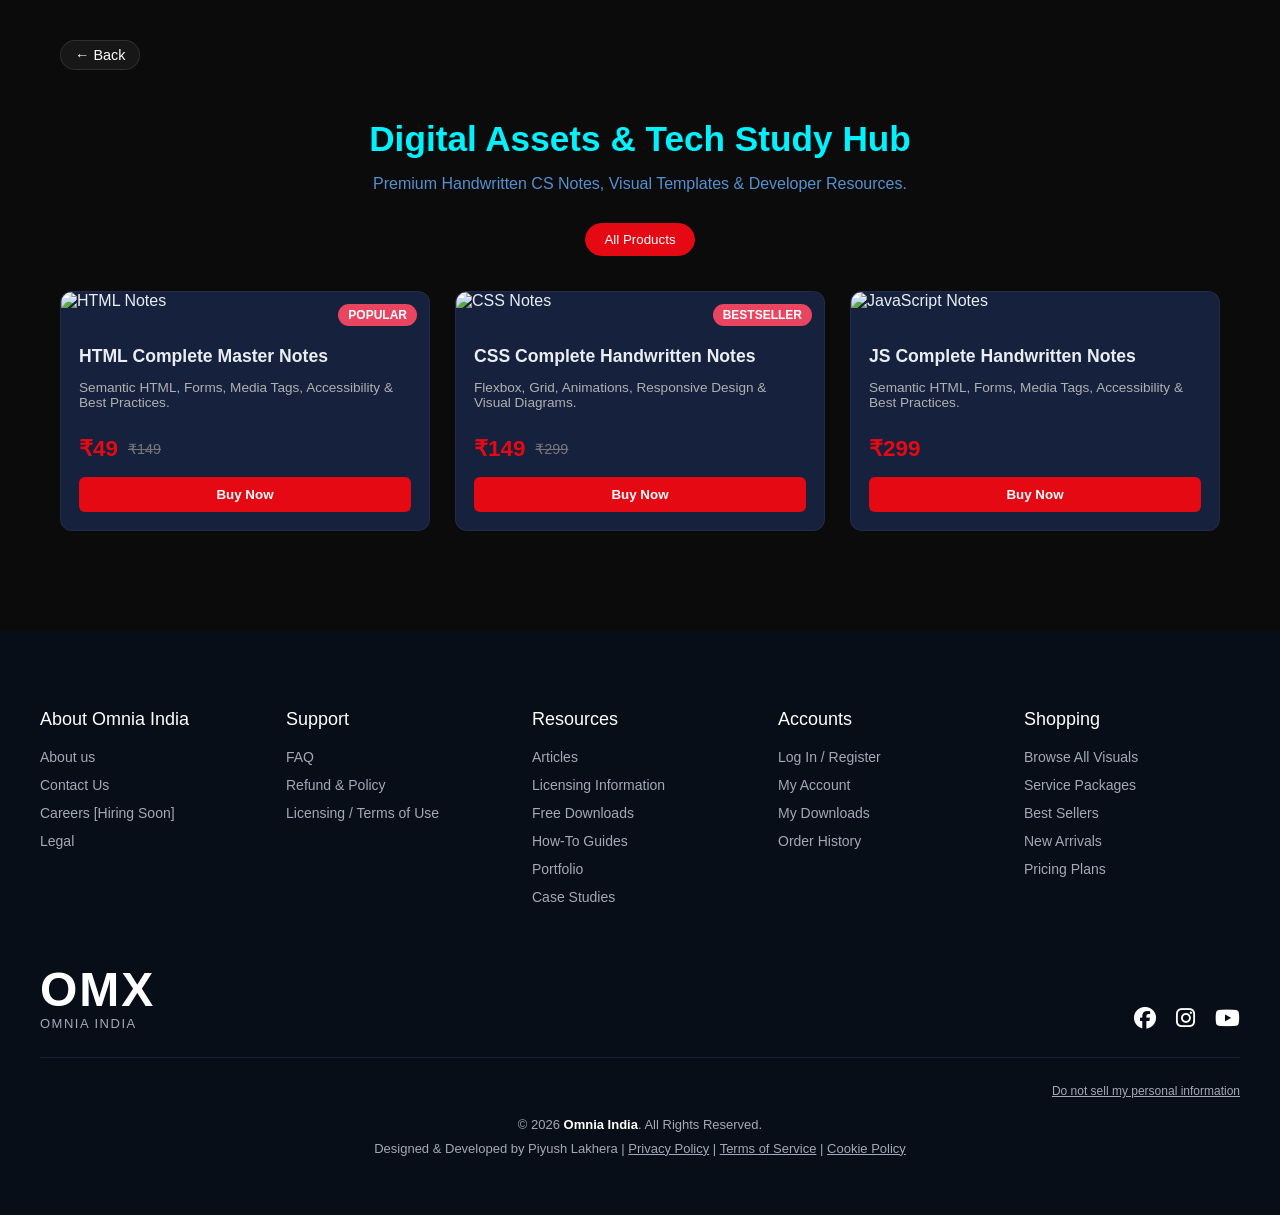
==== store.html @ b137064a "Add files via upload" ====
<!DOCTYPE html>
<html lang="en">
<head>
  <meta charset="UTF-8">
  <meta name="viewport" content="width=device-width, initial-scale=1.0">
  <title>Digital Assets & Tech Study Hub - OMX Store</title>
  <link rel="stylesheet" href="https://cdnjs.cloudflare.com/ajax/libs/font-awesome/6.4.0/css/all.min.css">
  <link rel="stylesheet" href="store.css">
</head>
<body>

  <!-- Store Section -->
  <section class="store-section">
    <!-- Back Button -->
    <a href="index.html" class="back-btn">
      &#8592; Back
    </a>

    <!-- Store Header -->
    <div class="store-header">
      <h1>Digital Assets & Tech Study Hub</h1>
      <p>Premium Handwritten CS Notes, Visual Templates & Developer Resources.</p>
    </div>

    <!-- Filter Bar -->
    <div class="filter-bar">
      <button class="filter-btn active" onclick="filterStore('all', this)">All Products</button>
      <!-- <button class="filter-btn" onclick="filterStore('visuals', this)">Visual Packs</button> -->
    </div>

    <!-- Product Grid -->
    <div class="product-grid">
  
      <!-- Card 1: HTML Notes -->
      <div class="product-card" data-category="notes">
        <span class="badge">POPULAR</span>
        <div class="card-img-holder">
          <img src="html.jpg.png" alt="HTML Notes">
        </div>
        <div class="card-body">
          <h3>HTML Complete Master Notes</h3>
          <p>Semantic HTML, Forms, Media Tags, Accessibility & Best Practices.</p>
          <div class="price-row">
            <span class="price">&#8377;49</span>
            <span class="original-price">&#8377;149</span>
          </div>
          <div class="card-actions">
            <button class="btn-buy" onclick="buyNow('html_notes')">Buy Now</button>
          </div>
        </div>
      </div>

      <!-- Card 2: CSS Notes -->
      <div class="product-card" data-category="notes">
        <span class="badge">BESTSELLER</span>
        <div class="card-img-holder">
         <img src="css.png.png" alt="CSS Notes">
        </div>
        <div class="card-body">
          <h3>CSS Complete Handwritten Notes</h3>
          <p>Flexbox, Grid, Animations, Responsive Design & Visual Diagrams.</p>
          <div class="price-row">
            <span class="price">&#8377;149</span>
            <span class="original-price">&#8377;299</span>
          </div>
          <div class="card-actions">
            <button class="btn-buy" onclick="buyNow('css_notes')">Buy Now</button>
          </div>
        </div>
      </div>

    <div class="product-card" data-category="notes">
        <div class="card-img-holder">
         <img src="JS.png.png" alt="JavaScript Notes">
        </div>
        <div class="card-body">
          <h3>JS Complete Handwritten Notes</h3>
          <p>Semantic HTML, Forms, Media Tags, Accessibility & Best Practices.</p>
          <div class="price-row">
            <span class="price">&#8377;299</span>
           
          </div>
          <div class="card-actions">
            <button class="btn-buy" onclick="buyNow('js_notes')">Buy Now</button>
          </div>
        </div>
      </div>

    </div>
  </section>

  <!-- Preview Modal Popup -->
  <div id="previewModal" class="modal">
    <div class="modal-content">
      <span class="close-btn" onclick="closePreview()">&times;</span>
      <h3 id="modalTitle">Product Preview</h3>
      <div id="modalBody">
        <!-- Preview iframe loads here dynamically -->
      </div>
    </div>
  </div>
   
  <!-- Full-Width Professional Footer -->
  <footer class="site-footer">
    <div class="footer-top">
      <div class="footer-col">
        <h3>About Omnia India</h3>
        <ul>
          <li><a href="#">About us</a></li>
          <li><a href="#">Contact Us</a></li>
          <li><a href="#">Careers [Hiring Soon]</a></li>
          <li><a href="#">Legal</a></li>
        </ul>
      </div>

      <div class="footer-col">
        <h3>Support</h3>
        <ul>
          <li><a href="faq.html">FAQ</a></li>
          <li><a href="#">Refund & Policy</a></li>
          <li><a href="#">Licensing / Terms of Use</a></li>
        </ul>
      </div>

      <div class="footer-col">
        <h3>Resources</h3>
        <ul>
          <li><a href="articles.html">Articles</a></li>
          <li><a href="#">Licensing Information</a></li>
          <li><a href="#">Free Downloads</a></li>
          <li><a href="#">How-To Guides</a></li>
          <li><a href="#">Portfolio</a></li>
          <li><a href="#">Case Studies</a></li>
        </ul>
      </div>

      <div class="footer-col">
        <h3>Accounts</h3>
        <ul>
          <li><a href="#">Log In / Register</a></li>
          <li><a href="#">My Account</a></li>
          <li><a href="#">My Downloads</a></li>
          <li><a href="#">Order History</a></li>
        </ul>
      </div>

      <div class="footer-col">
        <h3>Shopping</h3>
        <ul>
          <li><a href="#">Browse All Visuals</a></li>
          <li><a href="#">Service Packages</a></li>
          <li><a href="#">Best Sellers</a></li>
          <li><a href="#">New Arrivals</a></li>
          <li><a href="#">Pricing Plans</a></li>
        </ul>
      </div>
    </div>

    <div class="footer-middle">
      <div class="footer-brand">
        <h2>OMX</h2>
        <span>OMNIA INDIA</span>
      </div>

      <div class="footer-socials">
        <a href="https://www.facebook.com/blank" target="_blank" rel="noopener noreferrer" aria-label="Facebook">
          <i class="fa-brands fa-facebook"></i>
        </a>
        <a href="https://www.instagram.com/@omxindia" target="_blank" rel="noopener noreferrer" aria-label="Instagram">
          <i class="fa-brands fa-instagram"></i>
        </a>
        <a href="https://www.youtube.com/@omxindia" target="_blank" rel="noopener noreferrer" aria-label="YouTube">
          <i class="fa-brands fa-youtube"></i>
        </a>
      </div>
    </div>

    <hr class="footer-divider">

    <div class="footer-bottom">
      <div class="optout-link">
        <a href="#">Do not sell my personal information</a>
      </div>

      <p class="copyright-text">
        © 2026 <strong>Omnia India</strong>. All Rights Reserved.<br>
        Designed & Developed by Piyush Lakhera | 
        <a href="#">Privacy Policy</a> | 
        <a href="#">Terms of Service</a> | 
        <a href="#">Cookie Policy</a>
      </p>
    </div>
  </footer>
     
  <!-- Scripts -->
  <script src="https://cdn.jsdelivr.net/npm/@supabase/supabase-js@2"></script>
  <script src="store.js"></script>

</body>
</html>
---- store.css ----
/* ==========================================
   GLOBAL & STORE CONTAINER
   ========================================== */
body {
  background: #0b0b0b;
  margin: 0;
  padding: 0;
  font-family: 'Segoe UI', Tahoma, Geneva, Verdana, sans-serif;
}

.store-section { 
  width: 100%;
  max-width: 1200px; 
  margin: 0 auto; 
  padding: 40px 20px; 
  color: #eaedf3; 
  box-sizing: border-box;
}

/* Back Button Styling */
.back-btn {
  display: inline-flex;
  align-items: center;
  gap: 6px;
  color: #fefdfd;
  text-decoration: none;
  font-size: 0.9rem;
  font-weight: 500;
  padding: 6px 14px;
  border-radius: 20px;
  background: rgba(255, 255, 255, 0.05);
  border: 1px solid rgba(255, 255, 255, 0.1);
  transition: all 0.3s ease;
  margin-bottom: 20px;
}

.back-btn:hover {
  color: #dce8e9;
  border-color: #f5f8f8;
  background: rgba(0, 117, 124, 0.1);
  transform: translateX(-3px);
}

.store-header { 
  text-align: center; 
  margin-bottom: 30px; 
}

.store-header h1 { 
  font-size: 2.2rem; 
  color: #00f2fe; 
  margin-bottom: 8px; 
}

.store-header p { 
  color: #5590cf; 
  font-size: 1rem; 
}

/* Filter Bar */
.filter-bar { 
  display: flex; 
  justify-content: center; 
  gap: 10px; 
  margin-bottom: 35px; 
  flex-wrap: wrap; 
}

.filter-btn { 
  background: #1a1a2e; 
  border: 1px solid #333; 
  color: #ccc; 
  padding: 8px 18px; 
  border-radius: 20px; 
  cursor: pointer; 
  transition: 0.3s; 
}

.filter-btn.active, .filter-btn:hover { 
  background: #E50914; 
  color: #fff; 
  border-color: #E50914; 
}

/* Product Cards Grid */
.product-grid { 
  display: grid; 
  grid-template-columns: repeat(auto-fit, minmax(280px, 1fr)); 
  gap: 25px; 
}

.product-card { 
  background: #16213e; 
  border-radius: 12px; 
  overflow: hidden; 
  position: relative; 
  border: 1px solid rgba(255, 255, 255, 0.05); 
  transition: transform 0.3s ease, border-color 0.3s; 
}

.product-card:hover { 
  transform: translateY(-5px); 
  border-color: #E50914;
  box-shadow: 0 10px 20px rgba(0,0,0,0.3);
}

.badge { 
  position: absolute; 
  top: 12px; 
  right: 12px; 
  background: #e94560; 
  color: #fff; 
  font-size: 0.75rem; 
  padding: 4px 10px; 
  border-radius: 12px; 
  font-weight: bold; 
}

.card-img-holder img { 
  width: 100%; 
  height: 160px; 
  object-fit: cover; 
}

.card-body { 
  padding: 18px; 
}

.card-body h3 { 
  font-size: 1.1rem; 
  margin-bottom: 8px; 
}

.card-body p { 
  font-size: 0.85rem; 
  color: #b0b0b0; 
  margin-bottom: 15px; 
  min-height: 40px; 
}

.price-row { 
  margin-bottom: 15px; 
  display: flex; 
  align-items: center; 
  gap: 10px; 
}

.price { 
  font-size: 1.4rem; 
  font-weight: bold; 
  color: #E50914; 
}

.original-price { 
  font-size: 0.9rem; 
  color: #777; 
  text-decoration: line-through; 
}

/* Action Buttons */
.card-actions { 
  display: flex; 
  gap: 10px; 
}

.btn-buy { 
  flex: 1; 
  background: #E50914; 
  border: none; 
  color: #ffff; 
  font-weight: bold; 
  padding: 10px; 
  border-radius: 6px; 
  cursor: pointer; 
  transition: opacity 0.2s;
}

.btn-buy:hover {
  opacity: 0.9;
}

/* Preview Modal Popup */
.modal { 
  display: none; 
  position: fixed; 
  top: 0; 
  left: 0; 
  width: 100%; 
  height: 100%; 
  background: rgba(0,0,0,0.8); 
  z-index: 1000; 
  justify-content: center; 
  align-items: center; 
}

.modal-content { 
  background: #0b0b0f; 
  padding: 20px; 
  border-radius: 10px; 
  width: 90%; 
  max-width: 600px; 
  color: #fff; 
  position: relative; 
}

.close-btn { 
  position: absolute; 
  top: 10px; 
  right: 15px; 
  font-size: 1.5rem; 
  cursor: pointer; 
  color: #fff; 
}


/* ==========================================
   FULL WIDTH PROFESSIONAL FOOTER
   ========================================== */
.site-footer {
  width: 100%; /* Poori screen ki width lega */
  background-color: #080e18;
  color: #ffffff;
  padding: 60px 40px 30px 40px;
  box-sizing: border-box; /* Padding ki wajah se overflow nahi hoga */
  margin-top: 60px;
}

.footer-top {
  display: grid;
  grid-template-columns: repeat(5, 1fr); 
  gap: 30px;
  max-width: 1200px;
  margin: 0 auto 50px auto;
}

.footer-col h3 {
  font-size: 18px;
  font-weight: 500;
  margin-bottom: 18px;
  color: #ffffff;
}

.footer-col ul {
  list-style: none;
  padding: 0;
  margin: 0;
}

.footer-col ul li {
  margin-bottom: 10px;
}

.footer-col ul li a {
  color: #a0aab8;
  text-decoration: none;
  font-size: 14px;
  transition: color 0.2s ease;
}

.footer-col ul li a:hover {
  color: #ffffff;
  text-decoration: underline;
}

/* Footer Middle Section */
.footer-middle {
  display: flex;
  justify-content: space-between;
  align-items: flex-end;
  max-width: 1200px;
  margin: 0 auto 25px auto;
}

.footer-brand h2 {
  font-size: 48px;
  letter-spacing: 2px;
  margin: 0;
  line-height: 1;
}

.footer-brand span {
  font-size: 13px;
  letter-spacing: 1.5px;
  color: #a0aab8;
}

.footer-socials {
  display: flex;
  gap: 20px;
  align-items: center;
}

.footer-socials a {
  color: #ffffff;
  font-size: 22px;
  text-decoration: none;
  transition: transform 0.2s ease, color 0.2s ease;
}

.footer-socials a:hover {
  color: #a0aab8;
  transform: translateY(-2px);
}

.footer-divider {
  border: 0;
  border-top: 1px solid #1a2332;
  max-width: 1200px;
  margin: 20px auto 25px auto;
}

.footer-bottom {
  max-width: 1200px;
  margin: 0 auto;
  text-align: center;
  font-size: 13px;
  color: #a0aab8;
}

.optout-link {
  text-align: right;
  margin-bottom: 15px;
}

.optout-link a {
  color: #a0aab8;
  text-decoration: underline;
  font-size: 12px;
}

.copyright-text {
  line-height: 1.8;
  margin-bottom: 25px;
}

.copyright-text a {
  color: #a0aab8;
  text-decoration: underline;
}

.copyright-text strong {
  color: #ffffff;
}

/* RESPONSIVE DESIGN */
@media (max-width: 900px) {
  .footer-top {
    grid-template-columns: repeat(2, 1fr);
  }
}

@media (max-width: 500px) {
  .site-footer {
    padding: 40px 20px 20px 20px;
  }
  .footer-top {
    grid-template-columns: 1fr;
  }
  .footer-middle {
    flex-direction: column;
    align-items: flex-start;
    gap: 20px;
  }
  .optout-link {
    text-align: center;
  }
}
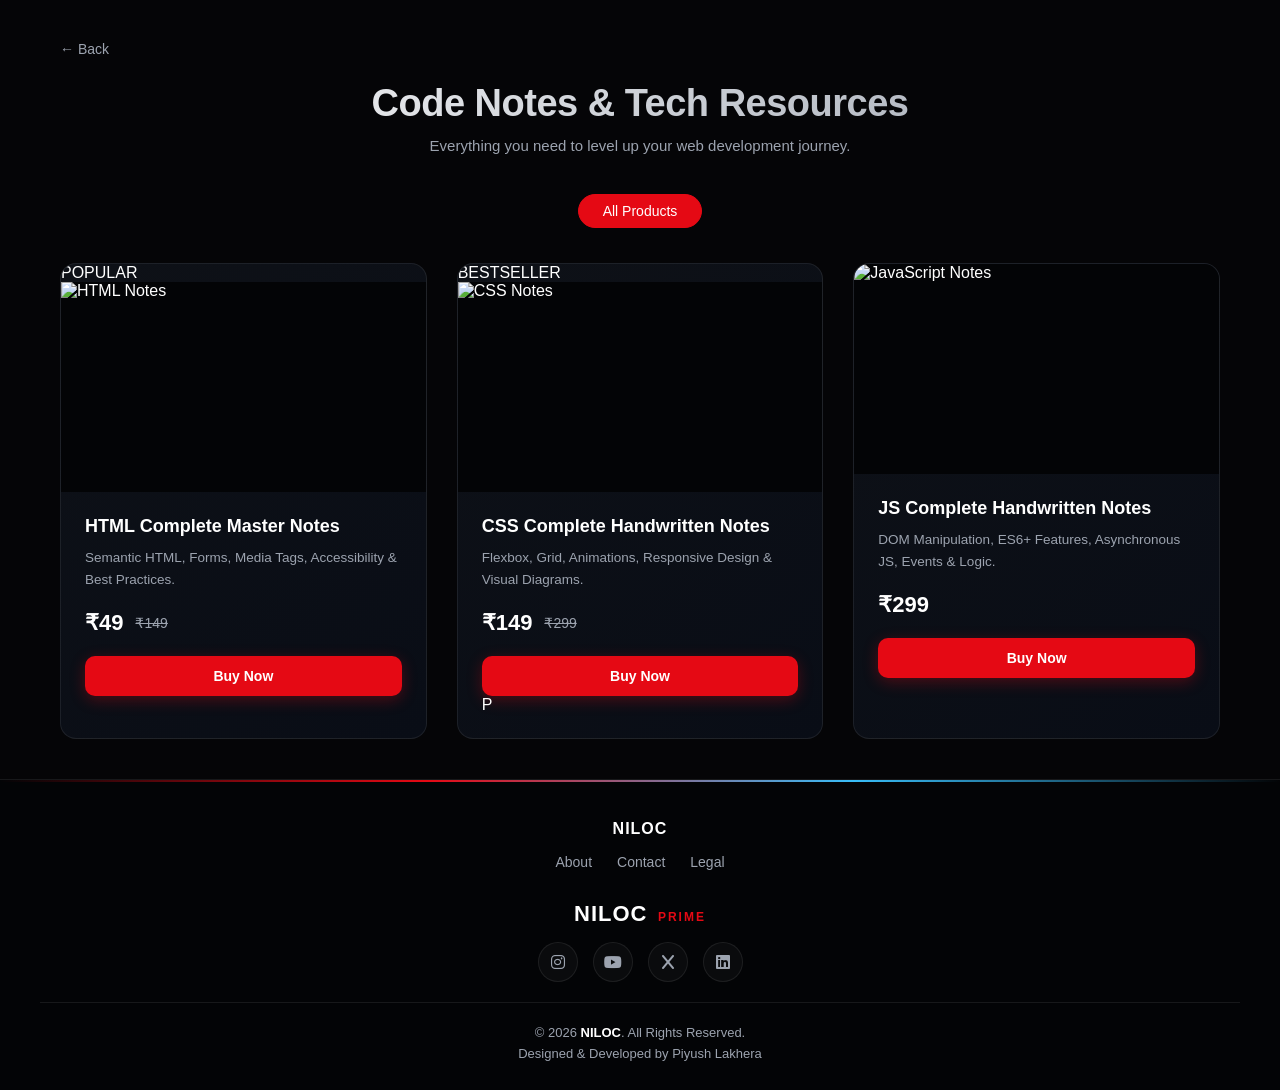
==== commit 782feb53: "Add files via upload" ====
--- a/store.html
+++ b/store.html
@@ -3,7 +3,7 @@
 <head>
   <meta charset="UTF-8">
   <meta name="viewport" content="width=device-width, initial-scale=1.0">
-  <title>Digital Assets & Tech Study Hub - OMX Store</title>
+  <title>Digital Assets & Tech Study Hub - NILOC Store</title>
   <link rel="stylesheet" href="https://cdnjs.cloudflare.com/ajax/libs/font-awesome/6.4.0/css/all.min.css">
   <link rel="stylesheet" href="store.css">
 </head>
@@ -18,14 +18,13 @@
 
     <!-- Store Header -->
     <div class="store-header">
-      <h1>Digital Assets & Tech Study Hub</h1>
-      <p>Premium Handwritten CS Notes, Visual Templates & Developer Resources.</p>
+      <h1>Code Notes & Tech Resources</h1>
+      <p>Everything you need to level up your web development journey.</p>
     </div>
 
     <!-- Filter Bar -->
     <div class="filter-bar">
       <button class="filter-btn active" onclick="filterStore('all', this)">All Products</button>
-      <!-- <button class="filter-btn" onclick="filterStore('visuals', this)">Visual Packs</button> -->
     </div>
 
     <!-- Product Grid -->
@@ -64,21 +63,21 @@
             <span class="original-price">&#8377;299</span>
           </div>
           <div class="card-actions">
-            <button class="btn-buy" onclick="buyNow('css_notes')">Buy Now</button>
+            <button class="btn-buy" onclick="buyNow('css_notes')">Buy Now</button>P
           </div>
         </div>
       </div>
 
-    <div class="product-card" data-category="notes">
+      <!-- Card 3: JS Notes -->
+      <div class="product-card" data-category="notes">
         <div class="card-img-holder">
          <img src="JS.png.png" alt="JavaScript Notes">
         </div>
         <div class="card-body">
           <h3>JS Complete Handwritten Notes</h3>
-          <p>Semantic HTML, Forms, Media Tags, Accessibility & Best Practices.</p>
+          <p>DOM Manipulation, ES6+ Features, Asynchronous JS, Events & Logic.</p>
           <div class="price-row">
             <span class="price">&#8377;299</span>
-           
           </div>
           <div class="card-actions">
             <button class="btn-buy" onclick="buyNow('js_notes')">Buy Now</button>
@@ -100,77 +99,37 @@
     </div>
   </div>
    
-  <!-- Full-Width Professional Footer -->
+  <!-- Clean & Minimal Footer -->
   <footer class="site-footer">
     <div class="footer-top">
       <div class="footer-col">
-        <h3>About Omnia India</h3>
+        <h3>NILOC</h3>
         <ul>
-          <li><a href="#">About us</a></li>
-          <li><a href="#">Contact Us</a></li>
-          <li><a href="#">Careers [Hiring Soon]</a></li>
-          <li><a href="#">Legal</a></li>
-        </ul>
-      </div>
-
-      <div class="footer-col">
-        <h3>Support</h3>
-        <ul>
-          <li><a href="faq.html">FAQ</a></li>
-          <li><a href="#">Refund & Policy</a></li>
-          <li><a href="#">Licensing / Terms of Use</a></li>
-        </ul>
-      </div>
-
-      <div class="footer-col">
-        <h3>Resources</h3>
-        <ul>
-          <li><a href="articles.html">Articles</a></li>
-          <li><a href="#">Licensing Information</a></li>
-          <li><a href="#">Free Downloads</a></li>
-          <li><a href="#">How-To Guides</a></li>
-          <li><a href="#">Portfolio</a></li>
-          <li><a href="#">Case Studies</a></li>
-        </ul>
-      </div>
-
-      <div class="footer-col">
-        <h3>Accounts</h3>
-        <ul>
-          <li><a href="#">Log In / Register</a></li>
-          <li><a href="#">My Account</a></li>
-          <li><a href="#">My Downloads</a></li>
-          <li><a href="#">Order History</a></li>
-        </ul>
-      </div>
-
-      <div class="footer-col">
-        <h3>Shopping</h3>
-        <ul>
-          <li><a href="#">Browse All Visuals</a></li>
-          <li><a href="#">Service Packages</a></li>
-          <li><a href="#">Best Sellers</a></li>
-          <li><a href="#">New Arrivals</a></li>
-          <li><a href="#">Pricing Plans</a></li>
+          <li><a href="about.html">About</a></li>
+          <li><a href="contact.html">Contact</a></li>
+          <li><a href="legal.html">Legal</a></li>
         </ul>
       </div>
     </div>
 
     <div class="footer-middle">
       <div class="footer-brand">
-        <h2>OMX</h2>
-        <span>OMNIA INDIA</span>
+        <h2>NILOC</h2>
+        <span>PRIME</span>
       </div>
 
       <div class="footer-socials">
-        <a href="https://www.facebook.com/blank" target="_blank" rel="noopener noreferrer" aria-label="Facebook">
-          <i class="fa-brands fa-facebook"></i>
-        </a>
-        <a href="https://www.instagram.com/@omxindia" target="_blank" rel="noopener noreferrer" aria-label="Instagram">
+        <a href="https://www.instagram.com/nilocprime" target="_blank" rel="noopener noreferrer" aria-label="Instagram">
           <i class="fa-brands fa-instagram"></i>
         </a>
-        <a href="https://www.youtube.com/@omxindia" target="_blank" rel="noopener noreferrer" aria-label="YouTube">
+        <a href="https://www.youtube.com/@nilocprime" target="_blank" rel="noopener noreferrer" aria-label="YouTube">
           <i class="fa-brands fa-youtube"></i>
+        </a>
+        <a href="https://x.com/nilocprime" target="_blank" rel="noopener noreferrer" aria-label="X">
+          <i class="fa-brands fa-x"></i>
+        </a>
+        <a href="https://www.linkedin.com/in/nilocprime" target="_blank" rel="noopener noreferrer" aria-label="LinkedIn">
+          <i class="fa-brands fa-linkedin"></i>
         </a>
       </div>
     </div>
@@ -178,16 +137,9 @@
     <hr class="footer-divider">
 
     <div class="footer-bottom">
-      <div class="optout-link">
-        <a href="#">Do not sell my personal information</a>
-      </div>
-
       <p class="copyright-text">
-        © 2026 <strong>Omnia India</strong>. All Rights Reserved.<br>
-        Designed & Developed by Piyush Lakhera | 
-        <a href="#">Privacy Policy</a> | 
-        <a href="#">Terms of Service</a> | 
-        <a href="#">Cookie Policy</a>
+        © 2026 <strong>NILOC</strong>. All Rights Reserved.<br>
+        Designed & Developed by Piyush Lakhera
       </p>
     </div>
   </footer>
--- a/store.css
+++ b/store.css
@@ -1,367 +1,383 @@
 /* ==========================================
-   GLOBAL & STORE CONTAINER
+   NILOC STORE - Water Black & Netflix Red Theme
    ========================================== */
-body {
-  background: #0b0b0b;
+
+:root {
+  --bg-water-black: #050507;
+  --card-bg-start: #0e1117;
+  --card-bg-end: #090d16; /* Modern Navy Blue subtle touch */
+  --netflix-red: #E50914;
+  --netflix-red-hover: #f40612;
+  --text-main: #ffffff;
+  --text-muted: #9ca3af;
+  --border-color: rgba(255, 255, 255, 0.08);
+  --border-hover: rgba(229, 9, 20, 0.4);
+}
+
+/* Global Reset */
+* {
   margin: 0;
   padding: 0;
-  font-family: 'Segoe UI', Tahoma, Geneva, Verdana, sans-serif;
-}
-
-.store-section { 
-  width: 100%;
-  max-width: 1200px; 
-  margin: 0 auto; 
-  padding: 40px 20px; 
-  color: #eaedf3; 
   box-sizing: border-box;
-}
-
-/* Back Button Styling */
+  font-family: 'Inter', sans-serif;
+}
+
+body {
+  background-color: var(--bg-water-black);
+  color: var(--text-main);
+  min-height: 100vh;
+  display: flex;
+  flex-direction: column;
+}
+
+/* Store Section Layout */
+.store-section {
+  padding: 40px 20px;
+  max-width: 1200px;
+  margin: 0 auto;
+  width: 100%;
+  flex: 1;
+}
+
+/* Back Button */
 .back-btn {
-  display: inline-flex;
-  align-items: center;
-  gap: 6px;
-  color: #fefdfd;
+  display: inline-block;
+  color: var(--text-muted);
   text-decoration: none;
-  font-size: 0.9rem;
   font-weight: 500;
-  padding: 6px 14px;
+  font-size: 14px;
+  margin-bottom: 25px;
+  transition: color 0.2s ease;
+}
+
+.back-btn:hover {
+  color: var(--text-main);
+}
+
+/* Store Header */
+.store-header {
+  text-align: center;
+  margin-bottom: 40px;
+}
+
+.store-header h1 {
+  font-size: clamp(26px, 4vw, 38px);
+  font-weight: 800;
+  margin-bottom: 12px;
+  background: linear-gradient(135deg, #ffffff, #9ca3af);
+  -webkit-background-clip :text;
+  background-clip: text;
+  -webkit-text-fill-color: transparent;
+  letter-spacing: -0.5px;
+}
+
+.store-header p {
+  color: var(--text-muted);
+  font-size: 15px;
+}
+
+/* Filter Bar */
+.filter-bar {
+  display: flex;
+  justify-content: center;
+  margin-bottom: 35px;
+}
+
+.filter-btn {
+  background: var(--card-bg-start);
+  border: 1px solid var(--border-color);
+  color: var(--text-muted);
+  padding: 8px 24px;
   border-radius: 20px;
-  background: rgba(255, 255, 255, 0.05);
-  border: 1px solid rgba(255, 255, 255, 0.1);
+  cursor: pointer;
+  font-weight: 500;
+  font-size: 14px;
   transition: all 0.3s ease;
+}
+
+.filter-btn.active, .filter-btn:hover {
+  background: var(--netflix-red);
+  color: white;
+  border-color: var(--netflix-red);
+}
+
+/* Product Grid */
+.product-grid {
+  display: grid;
+  grid-template-columns: repeat(auto-fit, minmax(280px, 1fr));
+  gap: 30px;
+}
+
+/* Product Card with Navy Touch & Water Black base */
+.product-card {
+  background: linear-gradient(145deg, var(--card-bg-start), var(--card-bg-end));
+  border: 1px solid var(--border-color);
+  border-radius: 16px;
+  overflow: hidden;
+  position: relative;
+  transition: transform 0.3s ease, border-color 0.3s ease, box-shadow 0.3s ease;
+}
+
+.product-card:hover {
+  transform: translateY(-6px);
+  border-color: var(--border-hover);
+  box-shadow: 0 12px 35px rgba(229, 9, 20, 0.15);
+}
+
+
+
+/* Card Image Holder */
+.card-img-holder {
+  width: 100%;
+  height: 210px;
+  background: #030406;
+  display: flex;
+  align-items: center;
+  justify-content: center;
+  overflow: hidden;
+}
+
+.card-img-holder img {
+  width: 100%;
+  height: 100%;
+  object-fit: cover;
+  transition: transform 0.5s ease;
+}
+
+.product-card:hover .card-img-holder img {
+  transform: scale(1.06);
+}
+
+/* Card Body */
+.card-body {
+  padding: 24px;
+}
+
+.card-body h3 {
+  font-size: 18px;
+  font-weight: 700;
+  margin-bottom: 10px;
+  color: #ffffff;
+}
+
+.card-body p {
+  font-size: 13.5px;
+  color: var(--text-muted);
   margin-bottom: 20px;
-}
-
-.back-btn:hover {
-  color: #dce8e9;
-  border-color: #f5f8f8;
-  background: rgba(0, 117, 124, 0.1);
-  transform: translateX(-3px);
-}
-
-.store-header { 
-  text-align: center; 
-  margin-bottom: 30px; 
-}
-
-.store-header h1 { 
-  font-size: 2.2rem; 
-  color: #00f2fe; 
-  margin-bottom: 8px; 
-}
-
-.store-header p { 
-  color: #5590cf; 
-  font-size: 1rem; 
-}
-
-/* Filter Bar */
-.filter-bar { 
-  display: flex; 
-  justify-content: center; 
-  gap: 10px; 
-  margin-bottom: 35px; 
-  flex-wrap: wrap; 
-}
-
-.filter-btn { 
-  background: #1a1a2e; 
-  border: 1px solid #333; 
-  color: #ccc; 
-  padding: 8px 18px; 
-  border-radius: 20px; 
-  cursor: pointer; 
-  transition: 0.3s; 
-}
-
-.filter-btn.active, .filter-btn:hover { 
-  background: #E50914; 
-  color: #fff; 
-  border-color: #E50914; 
-}
-
-/* Product Cards Grid */
-.product-grid { 
-  display: grid; 
-  grid-template-columns: repeat(auto-fit, minmax(280px, 1fr)); 
-  gap: 25px; 
-}
-
-.product-card { 
-  background: #16213e; 
-  border-radius: 12px; 
-  overflow: hidden; 
-  position: relative; 
-  border: 1px solid rgba(255, 255, 255, 0.05); 
-  transition: transform 0.3s ease, border-color 0.3s; 
-}
-
-.product-card:hover { 
-  transform: translateY(-5px); 
-  border-color: #E50914;
-  box-shadow: 0 10px 20px rgba(0,0,0,0.3);
-}
-
-.badge { 
-  position: absolute; 
-  top: 12px; 
-  right: 12px; 
-  background: #e94560; 
-  color: #fff; 
-  font-size: 0.75rem; 
-  padding: 4px 10px; 
-  border-radius: 12px; 
-  font-weight: bold; 
-}
-
-.card-img-holder img { 
-  width: 100%; 
-  height: 160px; 
-  object-fit: cover; 
-}
-
-.card-body { 
-  padding: 18px; 
-}
-
-.card-body h3 { 
-  font-size: 1.1rem; 
-  margin-bottom: 8px; 
-}
-
-.card-body p { 
-  font-size: 0.85rem; 
-  color: #b0b0b0; 
-  margin-bottom: 15px; 
-  min-height: 40px; 
-}
-
-.price-row { 
-  margin-bottom: 15px; 
-  display: flex; 
-  align-items: center; 
-  gap: 10px; 
-}
-
-.price { 
-  font-size: 1.4rem; 
-  font-weight: bold; 
-  color: #E50914; 
-}
-
-.original-price { 
-  font-size: 0.9rem; 
-  color: #777; 
-  text-decoration: line-through; 
-}
-
-/* Action Buttons */
-.card-actions { 
-  display: flex; 
-  gap: 10px; 
-}
-
-.btn-buy { 
-  flex: 1; 
-  background: #E50914; 
-  border: none; 
-  color: #ffff; 
-  font-weight: bold; 
-  padding: 10px; 
-  border-radius: 6px; 
-  cursor: pointer; 
-  transition: opacity 0.2s;
+  line-height: 1.6;
+}
+
+/* Price Row */
+.price-row {
+  display: flex;
+  align-items: center;
+  gap: 12px;
+  margin-bottom: 20px;
+}
+
+.price {
+  font-size: 22px;
+  font-weight: 800;
+  color: #ffffff;
+}
+
+.original-price {
+  font-size: 14px;
+  color: var(--text-muted);
+  text-decoration: line-through;
+}
+
+/* Buy Button (Netflix Red) */
+.card-actions {
+  width: 100%;
+}
+
+.btn-buy {
+  width: 100%;
+  background: var(--netflix-red);
+  color: white;
+  border: none;
+  padding: 12px;
+  border-radius: 10px;
+  font-weight: 600;
+  font-size: 14px;
+  cursor: pointer;
+  transition: background 0.2s ease, transform 0.1s ease;
+  box-shadow: 0 4px 15px rgba(229, 9, 20, 0.3);
 }
 
 .btn-buy:hover {
-  opacity: 0.9;
-}
-
-/* Preview Modal Popup */
-.modal { 
-  display: none; 
-  position: fixed; 
-  top: 0; 
-  left: 0; 
-  width: 100%; 
-  height: 100%; 
-  background: rgba(0,0,0,0.8); 
-  z-index: 1000; 
-  justify-content: center; 
-  align-items: center; 
-}
-
-.modal-content { 
-  background: #0b0b0f; 
-  padding: 20px; 
-  border-radius: 10px; 
-  width: 90%; 
-  max-width: 600px; 
-  color: #fff; 
-  position: relative; 
-}
-
-.close-btn { 
-  position: absolute; 
-  top: 10px; 
-  right: 15px; 
-  font-size: 1.5rem; 
-  cursor: pointer; 
-  color: #fff; 
-}
-
-
-/* ==========================================
-   FULL WIDTH PROFESSIONAL FOOTER
-   ========================================== */
+  background: var(--netflix-red-hover);
+}
+
+.btn-buy:active {
+  transform: scale(0.98);
+}
+
+/* Preview Modal */
+.modal {
+  display: none;
+  position: fixed;
+  z-index: 100;
+  left: 0;
+  top: 0;
+  width: 100%;
+  height: 100%;
+  background-color: rgba(5, 5, 7, 0.85);
+  backdrop-filter: blur(8px);
+  align-items: center;
+  justify-content: center;
+}
+
+.modal-content {
+  background: var(--card-bg-start);
+  border: 1px solid var(--border-color);
+  padding: 30px;
+  border-radius: 16px;
+  width: 90%;
+  max-width: 500px;
+  position: relative;
+}
+
+.close-btn {
+  position: absolute;
+  top: 15px;
+  right: 20px;
+  font-size: 24px;
+  color: var(--text-muted);
+  cursor: pointer;
+}
+
+.close-btn:hover {
+  color: white;
+}
+
+/* Clean & Modern Footer */
 .site-footer {
-  width: 100%; /* Poori screen ki width lega */
-  background-color: #080e18;
-  color: #ffffff;
-  padding: 60px 40px 30px 40px;
-  box-sizing: border-box; /* Padding ki wajah se overflow nahi hoga */
-  margin-top: 60px;
+  background-color: #030406;
+  border-top: 1px solid var(--border-color);
+  padding: 40px 20px 25px 20px;
+  margin-top: auto;
+  position: relative;
+  overflow: hidden;
+}
+
+/* Netflix Red & Navy/Blue Energy Beam on Footer Top */
+.site-footer::before {
+  content: '';
+  position: absolute;
+  top: 0;
+  left: 0;
+  width: 100%;
+  height: 2px;
+  background: linear-gradient(90deg, transparent, var(--netflix-red), #38bdf8, transparent);
 }
 
 .footer-top {
-  display: grid;
-  grid-template-columns: repeat(5, 1fr); 
-  gap: 30px;
   max-width: 1200px;
-  margin: 0 auto 50px auto;
+  margin: 0 auto 30px auto;
+  display: flex;
+  justify-content: center;
 }
 
 .footer-col h3 {
-  font-size: 18px;
-  font-weight: 500;
-  margin-bottom: 18px;
-  color: #ffffff;
+  font-size: 16px;
+  font-weight: 700;
+  margin-bottom: 15px;
+  color: white;
+  text-align: center;
+  letter-spacing: 1px;
 }
 
 .footer-col ul {
   list-style: none;
-  padding: 0;
-  margin: 0;
-}
-
-.footer-col ul li {
-  margin-bottom: 10px;
+  display: flex;
+  gap: 25px;
+  justify-content: center;
+  flex-wrap: wrap;
 }
 
 .footer-col ul li a {
-  color: #a0aab8;
+  color: var(--text-muted);
   text-decoration: none;
   font-size: 14px;
   transition: color 0.2s ease;
 }
 
 .footer-col ul li a:hover {
-  color: #ffffff;
-  text-decoration: underline;
-}
-
-/* Footer Middle Section */
+  color: white;
+}
+
 .footer-middle {
-  display: flex;
-  justify-content: space-between;
-  align-items: flex-end;
   max-width: 1200px;
-  margin: 0 auto 25px auto;
+  margin: 0 auto 20px auto;
+  display: flex;
+  flex-direction: column;
+  align-items: center;
+  gap: 15px;
 }
 
 .footer-brand h2 {
-  font-size: 48px;
+  font-size: 22px;
+  font-weight: 800;
+  letter-spacing: 1px;
+  color: white;
+  display: inline-block;
+  margin-right: 6px;
+}
+
+.footer-brand span {
+  font-size: 12px;
+  color: var(--netflix-red);
+  font-weight: 700;
   letter-spacing: 2px;
-  margin: 0;
-  line-height: 1;
-}
-
-.footer-brand span {
+}
+
+.footer-socials {
+  display: flex;
+  gap: 15px;
+}
+
+.footer-socials a {
+  width: 40px;
+  height: 40px;
+  background: rgba(255, 255, 255, 0.03);
+  border: 1px solid var(--border-color);
+  border-radius: 50%;
+  display: flex;
+  align-items: center;
+  justify-content: center;
+  color: var(--text-muted);
+  text-decoration: none;
+  transition: all 0.3s ease;
+}
+
+.footer-socials a:hover {
+  background: var(--netflix-red);
+  color: white;
+  border-color: var(--netflix-red);
+  transform: translateY(-2px);
+  box-shadow: 0 5px 15px rgba(229, 9, 20, 0.4);
+}
+
+.footer-divider {
+  border: none;
+  height: 1px;
+  background: var(--border-color);
+  max-width: 1200px;
+  margin: 0 auto 20px auto;
+}
+
+.footer-bottom {
+  text-align: center;
+}
+
+.copyright-text {
   font-size: 13px;
-  letter-spacing: 1.5px;
-  color: #a0aab8;
-}
-
-.footer-socials {
-  display: flex;
-  gap: 20px;
-  align-items: center;
-}
-
-.footer-socials a {
-  color: #ffffff;
-  font-size: 22px;
-  text-decoration: none;
-  transition: transform 0.2s ease, color 0.2s ease;
-}
-
-.footer-socials a:hover {
-  color: #a0aab8;
-  transform: translateY(-2px);
-}
-
-.footer-divider {
-  border: 0;
-  border-top: 1px solid #1a2332;
-  max-width: 1200px;
-  margin: 20px auto 25px auto;
-}
-
-.footer-bottom {
-  max-width: 1200px;
-  margin: 0 auto;
-  text-align: center;
-  font-size: 13px;
-  color: #a0aab8;
-}
-
-.optout-link {
-  text-align: right;
-  margin-bottom: 15px;
-}
-
-.optout-link a {
-  color: #a0aab8;
-  text-decoration: underline;
-  font-size: 12px;
-}
-
-.copyright-text {
-  line-height: 1.8;
-  margin-bottom: 25px;
-}
-
-.copyright-text a {
-  color: #a0aab8;
-  text-decoration: underline;
+  color: var(--text-muted);
+  line-height: 1.6;
 }
 
 .copyright-text strong {
-  color: #ffffff;
-}
-
-/* RESPONSIVE DESIGN */
-@media (max-width: 900px) {
-  .footer-top {
-    grid-template-columns: repeat(2, 1fr);
-  }
-}
-
-@media (max-width: 500px) {
-  .site-footer {
-    padding: 40px 20px 20px 20px;
-  }
-  .footer-top {
-    grid-template-columns: 1fr;
-  }
-  .footer-middle {
-    flex-direction: column;
-    align-items: flex-start;
-    gap: 20px;
-  }
-  .optout-link {
-    text-align: center;
-  }
+  color: white;
 }
